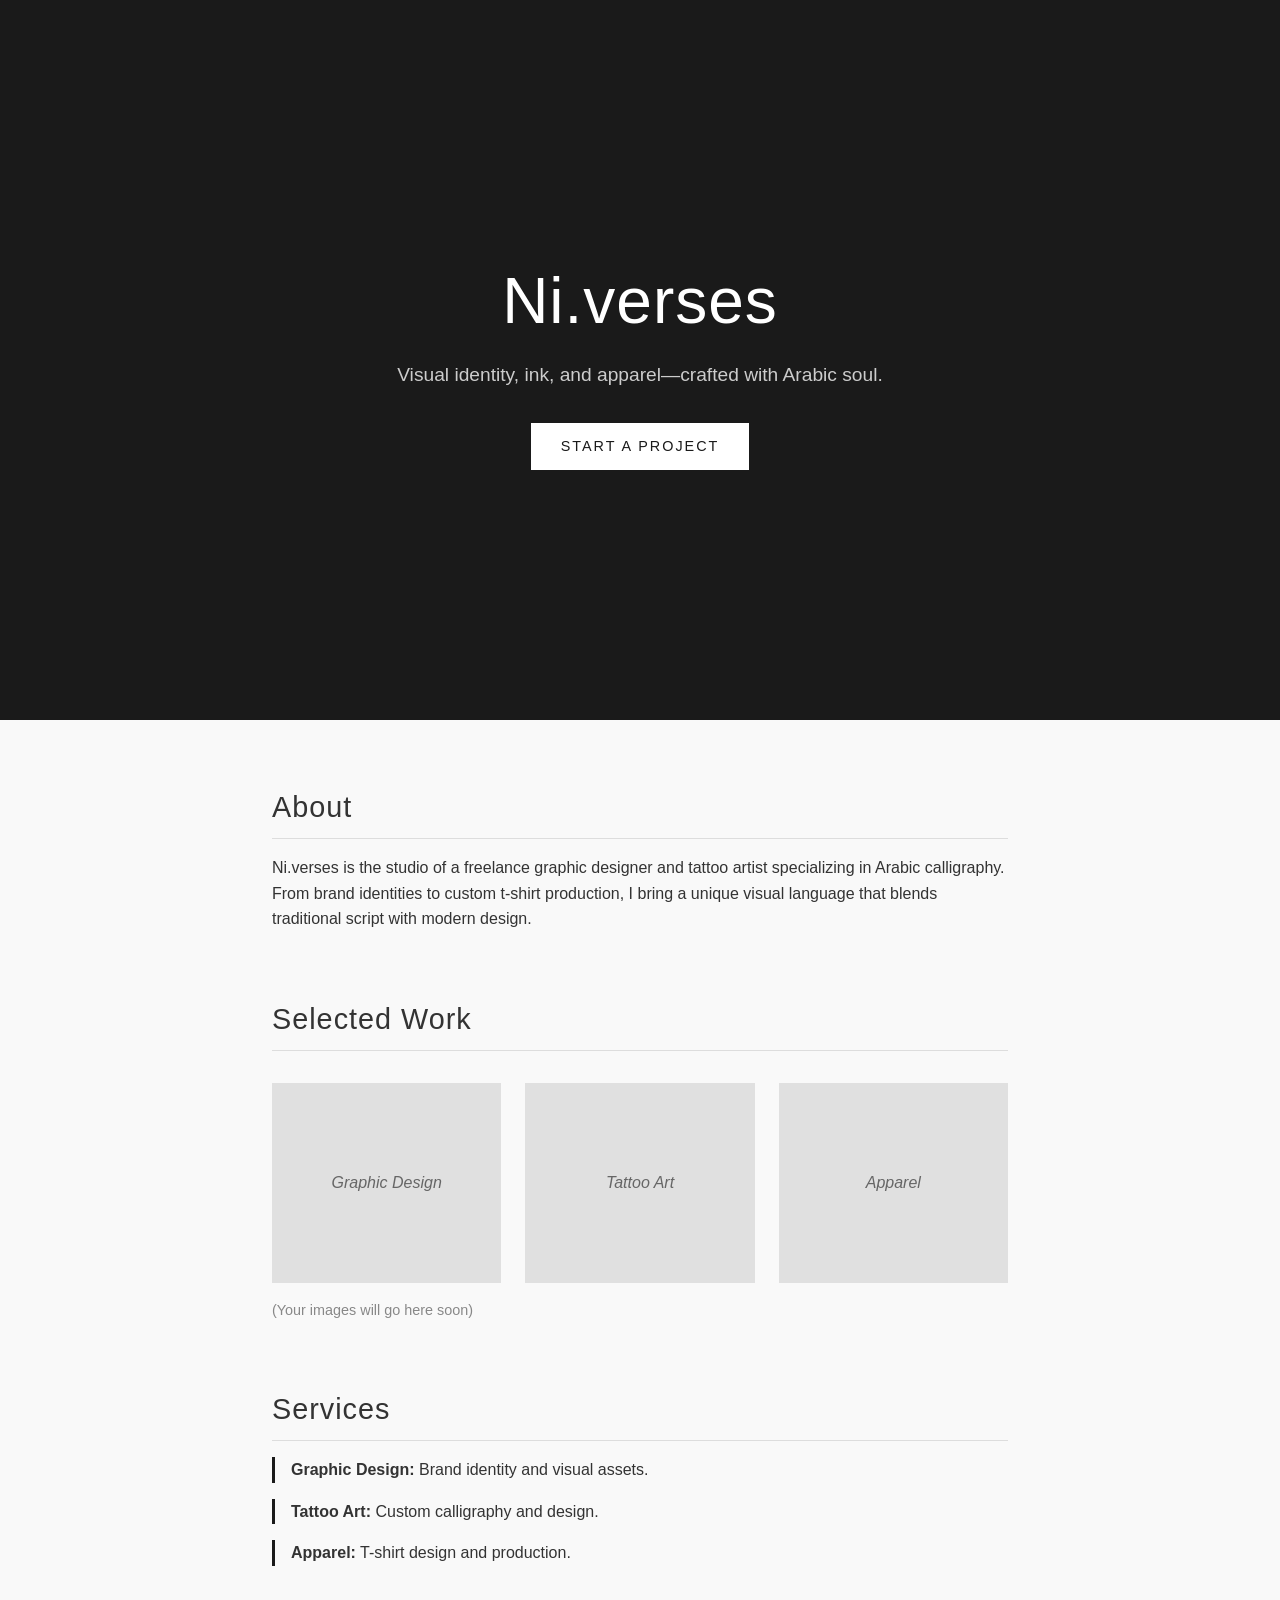
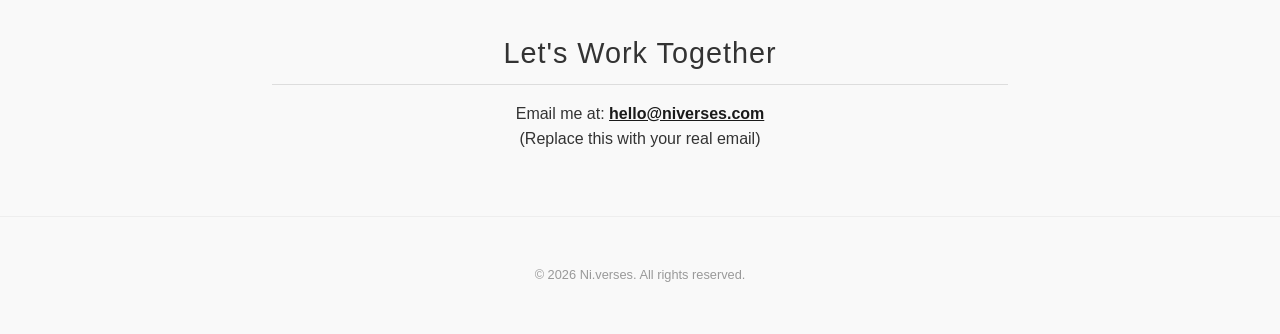
==== index.html @ 28f85e9b "Rename index.html.html to index.html" ====
<!DOCTYPE html>
<html lang="en">
<head>
    <meta charset="UTF-8">
    <meta name="viewport" content="width=device-width, initial-scale=1.0">
    <title>Ni.verses | Design, Ink & Apparel</title>
    <link rel="stylesheet" href="style.css">
</head>
<body>
    <!-- Hero Section -->
    <header class="hero">
        <h1>Ni.verses</h1>
        <p class="tagline">Visual identity, ink, and apparel—crafted with Arabic soul.</p>
        <a href="#contact" class="btn">Start a Project</a>
    </header>

    <!-- About Section -->
    <section id="about" class="container">
        <h2>About</h2>
        <p>Ni.verses is the studio of a freelance graphic designer and tattoo artist specializing in Arabic calligraphy. From brand identities to custom t-shirt production, I bring a unique visual language that blends traditional script with modern design.</p>
    </section>

    <!-- Portfolio Placeholder -->
    <section id="portfolio" class="container">
        <h2>Selected Work</h2>
        <div class="grid">
            <div class="card">Graphic Design</div>
            <div class="card">Tattoo Art</div>
            <div class="card">Apparel</div>
        </div>
        <p class="note">(Your images will go here soon)</p>
    </section>

    <!-- Services Section -->
    <section id="services" class="container">
        <h2>Services</h2>
        <ul class="services-list">
            <li><strong>Graphic Design:</strong> Brand identity and visual assets.</li>
            <li><strong>Tattoo Art:</strong> Custom calligraphy and design.</li>
            <li><strong>Apparel:</strong> T-shirt design and production.</li>
        </ul>
    </section>

    <!-- Contact Section -->
    <section id="contact" class="container contact">
        <h2>Let's Work Together</h2>
        <p>Email me at: <a href="mailto:hello@niverses.com">hello@niverses.com</a></p>
        <p>(Replace this with your real email)</p>
    </section>

    <footer>
        <p>&copy; 2026 Ni.verses. All rights reserved.</p>
    </footer>
</body>
</html>
---- style.css ----
/* Basic Reset */
* { margin: 0; padding: 0; box-sizing: border-box; }

body {
    font-family: 'Helvetica Neue', Arial, sans-serif;
    line-height: 1.6;
    color: #333;
    background: #f9f9f9;
}

/* Typography */
h1, h2 { font-weight: 300; letter-spacing: 1px; }
h2 { margin-bottom: 1rem; font-size: 1.8rem; border-bottom: 1px solid #ddd; padding-bottom: 0.5rem; }

/* Hero Section */
.hero {
    height: 80vh;
    display: flex;
    flex-direction: column;
    justify-content: center;
    align-items: center;
    text-align: center;
    background: #1a1a1a;
    color: #fff;
    padding: 2rem;
}
.hero h1 { font-size: 4rem; margin-bottom: 0.5rem; }
.tagline { font-size: 1.2rem; margin-bottom: 2rem; color: #ccc; }

/* Buttons */
.btn {
    display: inline-block;
    padding: 12px 30px;
    background: #fff;
    color: #1a1a1a;
    text-decoration: none;
    text-transform: uppercase;
    font-size: 0.9rem;
    letter-spacing: 2px;
    transition: 0.3s;
}
.btn:hover { background: #ddd; }

/* Layout Containers */
.container {
    max-width: 800px;
    margin: 4rem auto;
    padding: 0 2rem;
}

/* Portfolio Grid */
.grid {
    display: grid;
    grid-template-columns: repeat(auto-fit, minmax(200px, 1fr));
    gap: 1.5rem;
    margin-top: 2rem;
}
.card {
    background: #e0e0e0;
    height: 200px;
    display: flex;
    align-items: center;
    justify-content: center;
    color: #666;
    font-style: italic;
}
.note { font-size: 0.9rem; color: #888; margin-top: 1rem; }

/* Services & Contact */
.services-list { list-style: none; }
.services-list li { margin-bottom: 1rem; padding-left: 1rem; border-left: 3px solid #1a1a1a; }

.contact { text-align: center; }
.contact a { color: #1a1a1a; font-weight: bold; }

/* Footer */
footer {
    text-align: center;
    padding: 3rem;
    font-size: 0.8rem;
    color: #999;
    border-top: 1px solid #eee;
}
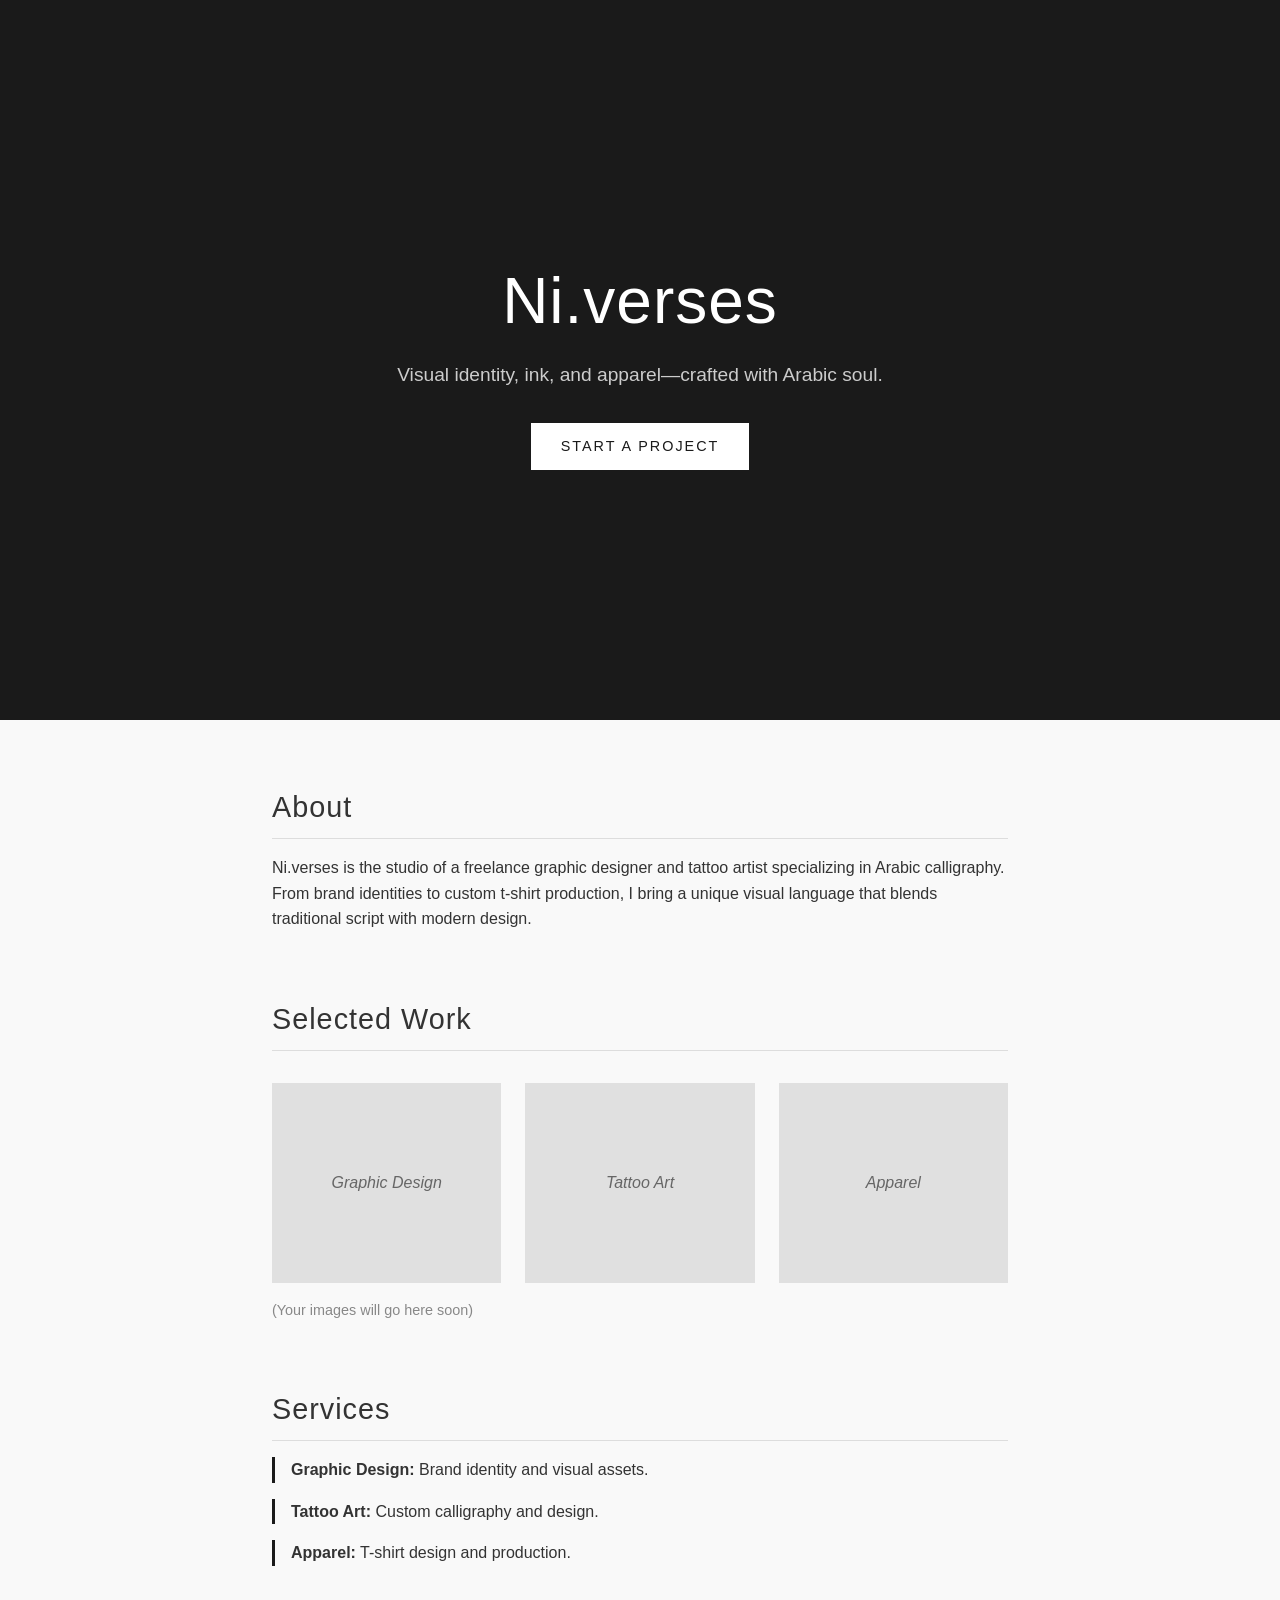
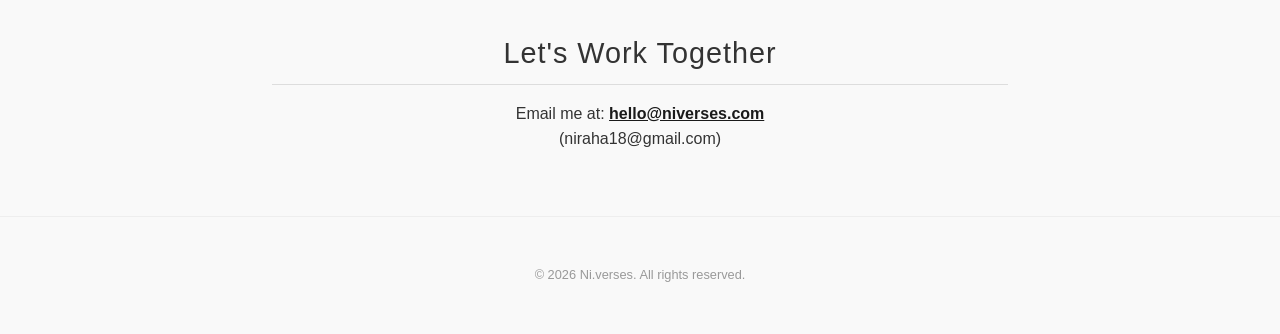
==== commit 2b32b5eb: "Update index.html" ====
--- a/index.html
+++ b/index.html
@@ -44,8 +44,8 @@
     <!-- Contact Section -->
     <section id="contact" class="container contact">
         <h2>Let's Work Together</h2>
-        <p>Email me at: <a href="mailto:hello@niverses.com">hello@niverses.com</a></p>
-        <p>(Replace this with your real email)</p>
+        <p>Email me at: <a href="mailto:niraha18@gmail.com">hello@niverses.com</a></p>
+        <p>(niraha18@gmail.com)</p>
     </section>
 
     <footer>
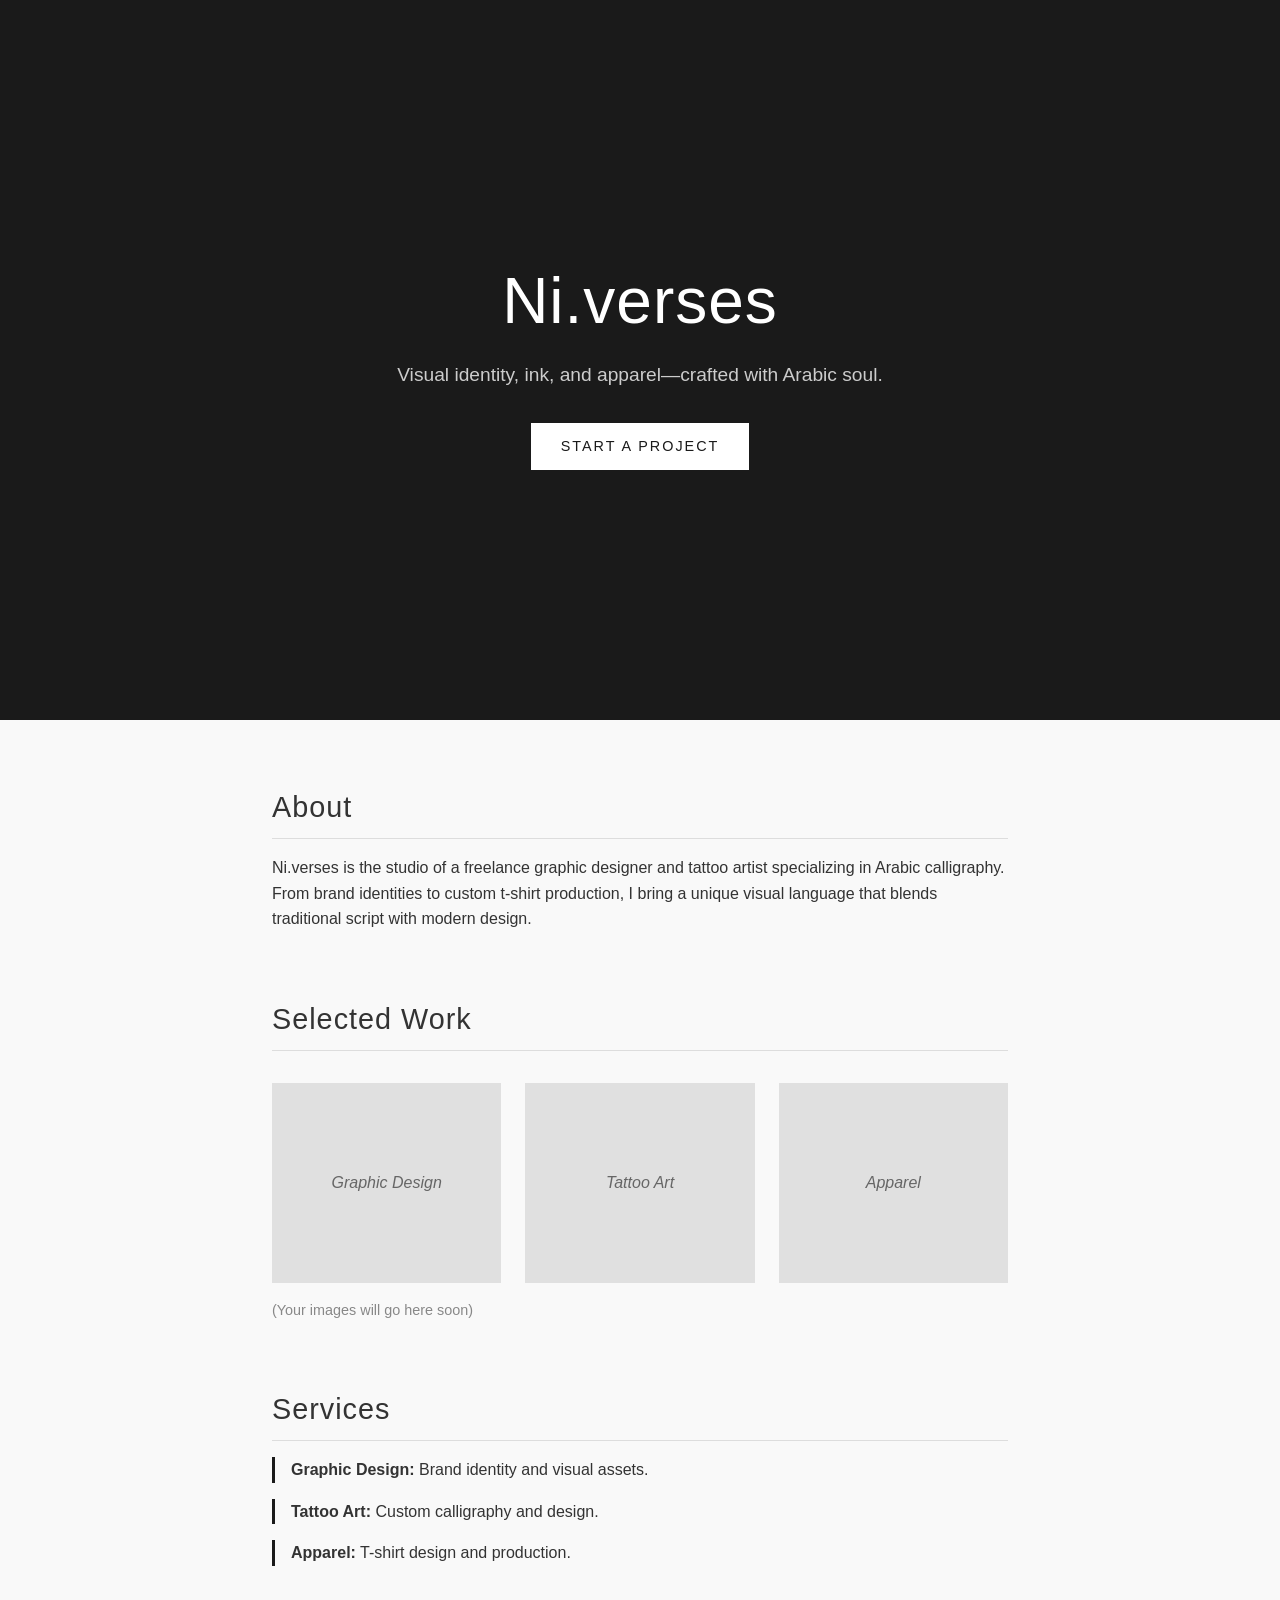
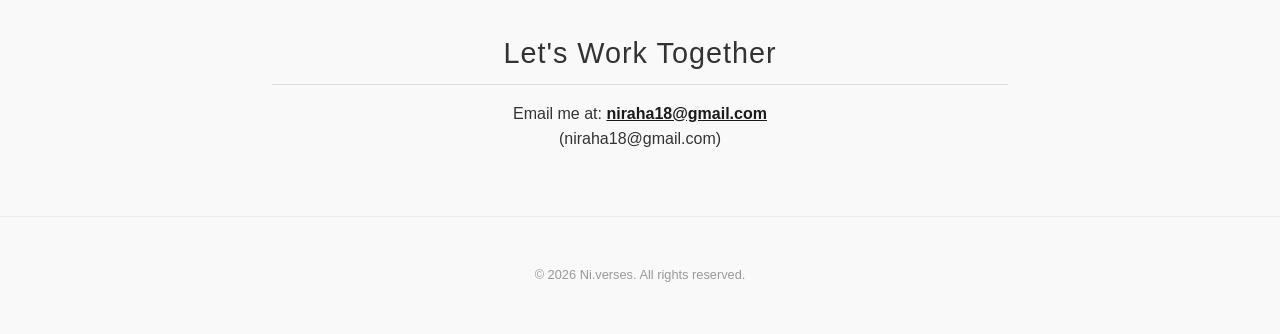
==== commit a14bcff2: "Update index.html" ====
--- a/index.html
+++ b/index.html
@@ -44,7 +44,7 @@
     <!-- Contact Section -->
     <section id="contact" class="container contact">
         <h2>Let's Work Together</h2>
-        <p>Email me at: <a href="mailto:niraha18@gmail.com">hello@niverses.com</a></p>
+        <p>Email me at: <a href="mailto:niraha18@gmail.com">niraha18@gmail.com</a></p>
         <p>(niraha18@gmail.com)</p>
     </section>
 
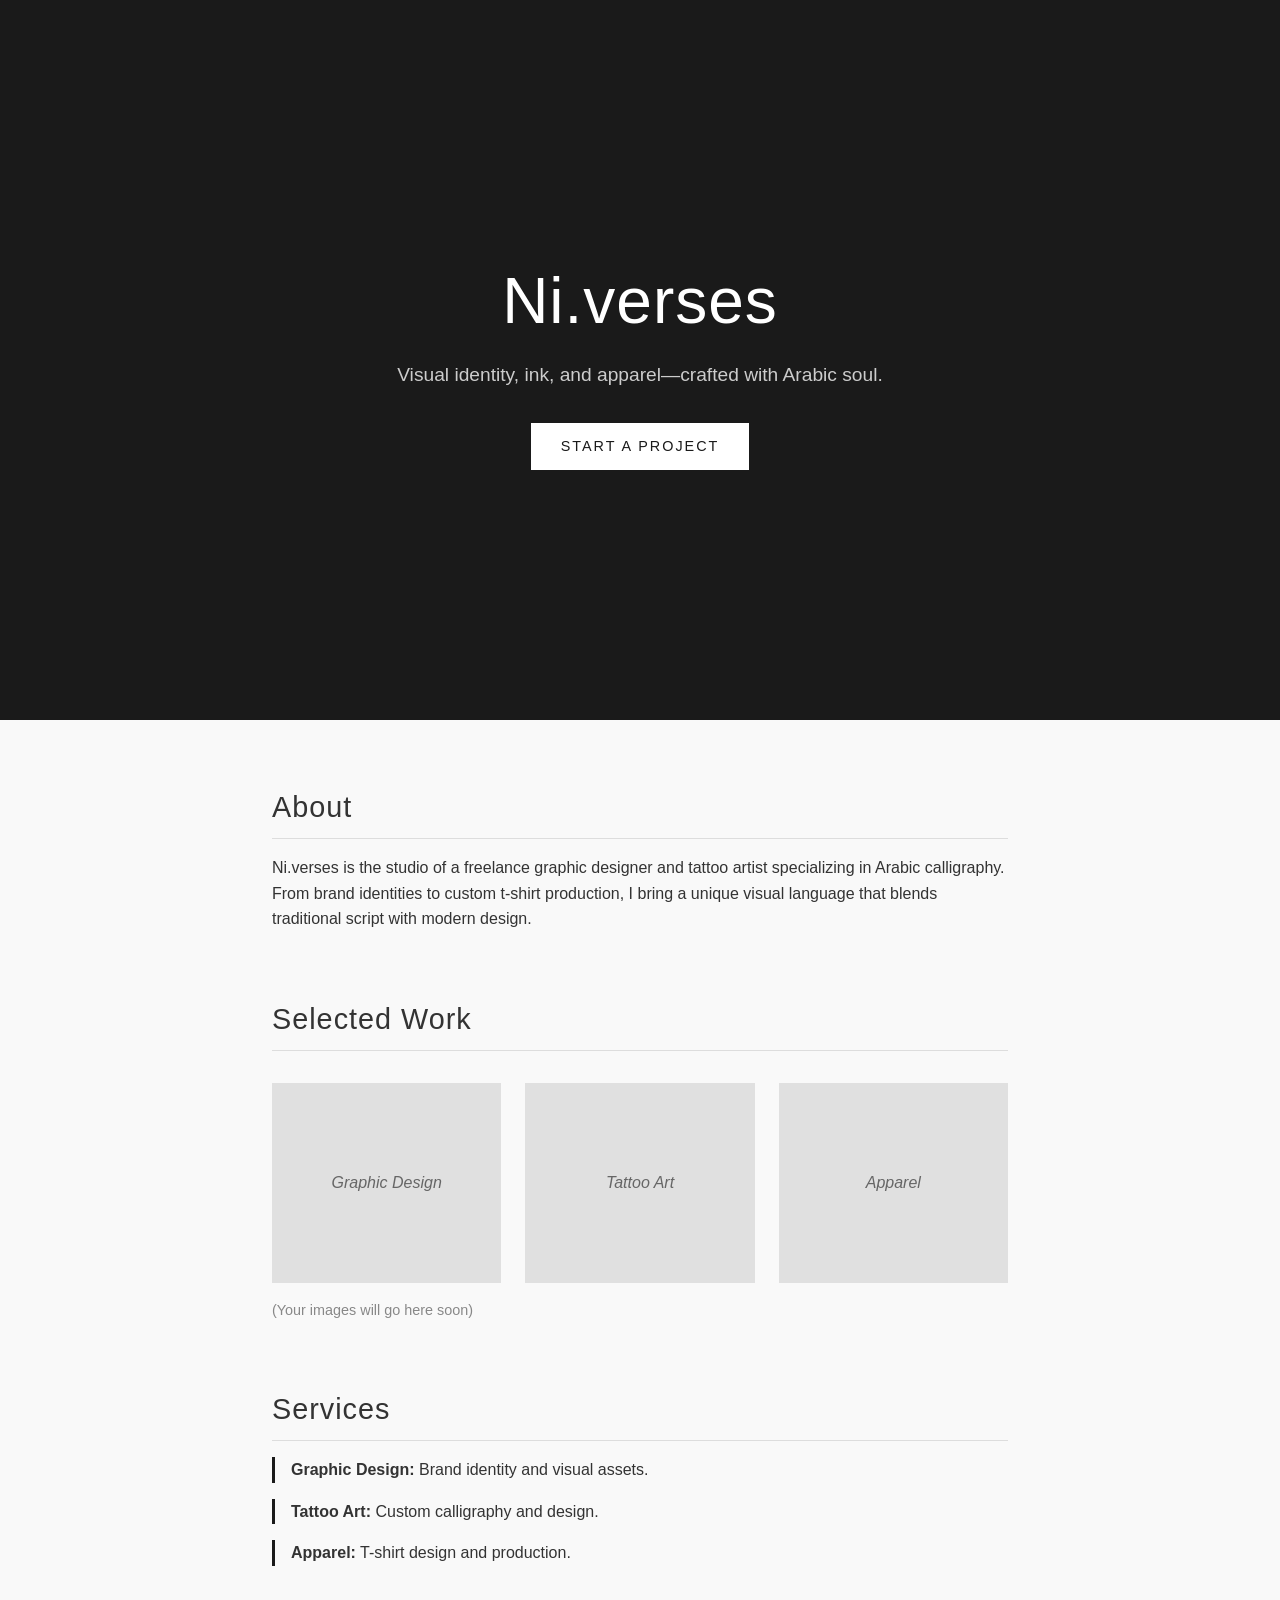
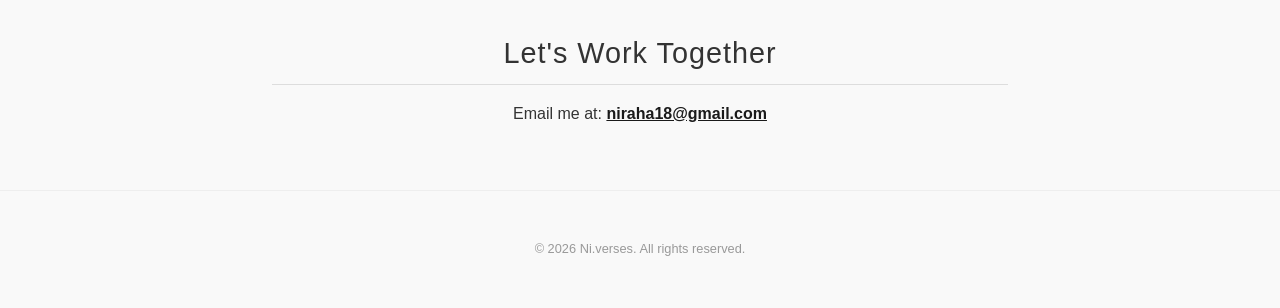
==== commit d731c33e: "Update index.html" ====
--- a/index.html
+++ b/index.html
@@ -45,7 +45,6 @@
     <section id="contact" class="container contact">
         <h2>Let's Work Together</h2>
         <p>Email me at: <a href="mailto:niraha18@gmail.com">niraha18@gmail.com</a></p>
-        <p>(niraha18@gmail.com)</p>
     </section>
 
     <footer>
